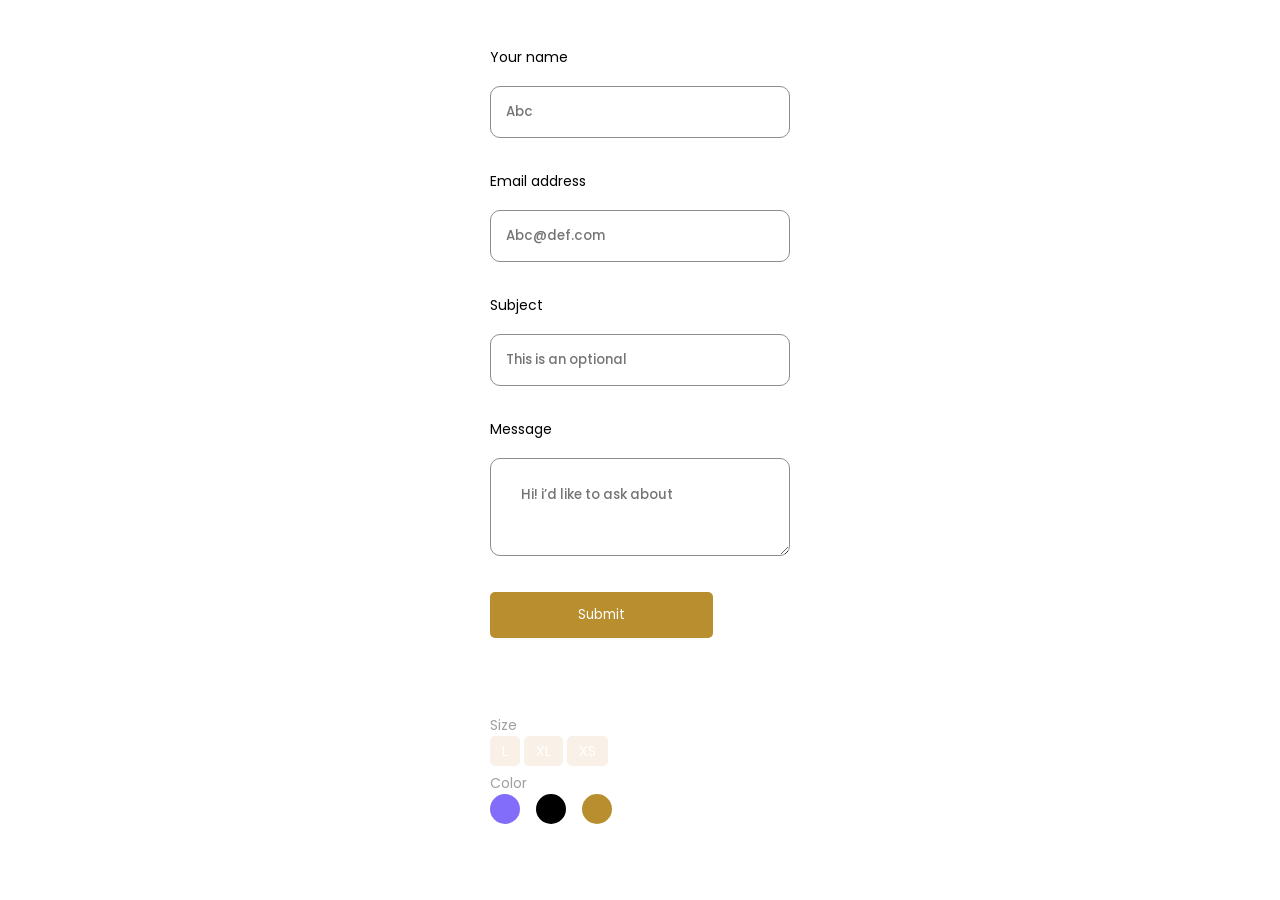
==== lesson_14/index.html @ 8ebf8ca2 "Add files via upload" ====
<!DOCTYPE html>
<html lang="en">
<head>
	<meta charset="UTF-8">
	<meta name="viewport" content="width=device-width, initial-scale=1.0">
	<title>lesson 13</title>
	<link rel="stylesheet" href="css/style.css">
	<link rel="stylesheet" href="css/nullstyle.css">
</head>
<body>
	<div class='wrapper'>
		<header class='header'>
		</header>
		<main class='page'>
			<div class='form__conteiner _conteiner'>
			<form action="#" class="form">
				<div class="menu_text">
					<label class="label_1" for="name_1">Your name</label>
					<input autocomplete="off" required id="name_1" name="form[]" type="text" placeholder="Abc" class="menu_item">
				</div>
				<div class="menu_text">
					<label class="label_1" for="name_1">Email address</label>
					<input autocomplete="off"  required id="name_1" name="form[]" type="email" placeholder="Abc@def.com" class="menu_item">
				</div>
				<div class="menu_text">
					<label class="label_1" for="name_1">Subject</label>
					<input autocomplete="off" required id="name_1" name="form[]" type="text" placeholder="This is an optional" class="menu_item">
				</div>
				<div class="menu_text">
					<label class="label_1" for="name_1">Message</label>
					<textarea class="menu_item menu_item_1" name="form[] " id="" placeholder="Hi! i’d like to ask about"></textarea>
				</div>
				<div class="menu_text">
					<button type="submit" class="button" name="form[]">Submit</button>
				</div>
			</form>
			<div class="form__color">
				<div class="body">
					<div class="size">
						<h1 class="size__titel">Size</h1>
						<div class="size__content">
								<input type="radio" name="group" id="btn1" class="radio-input">
								<input type="radio" name="group" id="btn2" class="radio-input">
								<input type="radio" name="group" id="btn3" class="radio-input">
								<div class="buttons">
									<label for="btn1" class="button-size l">L</label>
									<label for="btn2" class="button-size xl">XL</label>
									<label for="btn3" class="button-size xs">XS</label>
								</div>
						</div>
					</div>
					<div class="color">
						<h1 class="color__titel">Color</h1>
						<div class="color__content">
							<input type="radio" name="color" id="toggle-btn" class="hidden-radio">
							<input type="radio" name="color" id="toggle-btn_2" class="hidden-radio">
							<input type="radio" name="color" id="toggle-btn_3" class="hidden-radio">
							<div class="buttons">
								<label for="toggle-btn" class="button-label__purpel purpel"></label>
								<label for="toggle-btn_2" class="button-label__black black"></label>
								<label for="toggle-btn_3" class="button-label__golden golden"></label>
							</div>
						</div>
					</div>
				</div>
			</div>
			</div>
		</main>
		<footer class='footer'></footer>
	</div>
	
</body>
</html>
---- lesson_14/css/style.css ----
@import url(./fonts.css);

body {
	font-family: "Poppins", sans-serif;
	font-size: 14px;
	/* color: #ffffff; */
	/* background-color: #837a7a; */
}
._container {
	max-width: 1330px;
	margin: 0 auto;
	padding: 15px;
}
/* ?==================================================================================================================================================================================================================================================================================================================================================================================================== */

/* ?======page============================================================================================================================================================================================================================================================================================================================================================================================== */
.form {
	padding-top: 50px;
}
.label_1{
	display: block;
	text-align: left;
}
.menu_text {
	margin: 0 auto;
	width: 300px;
}
.menu_text:not(:last-child){
	margin-bottom: 36px;
}
.menu_item{
	display: block;
	margin-top: 22px;
	border-radius: 10px;
	border: 1px  solid #8d8d8d;
	padding: 15px;
	font-weight: 500;
	width: 100%;
}
.menu_item_1{
	padding:26px 0px 30px 30px;
}
.button{
	padding: 13px 88px;
	background-color: #B88E2F;
	color: #fff;
	border-radius: 5px;
	display: block;
}
.form__color {
	margin-top: 80px;
}

.body {}

.size {
	width: 300px;
	margin: 0 auto;
}
.size__content{
	display: flex;
}
.size__titel{
	text-align: left;
	color: #9f9f9f;
	margin-bottom: 12px;
}
.color__titel{
	text-align: left;
		color: #9f9f9f;
		margin-bottom: 12px;
}
.color {
	width: 300px;
	margin: 0 auto;
	margin-top: 18px;
}
.color__content{
	display: flex;
}
.purpel {
	
}

.black {
	width: 30px;
		height: 30px;
		border-radius: 50px 50px 50px 50px;
		background-color: #000;
		margin-right: 16px;
		margin-left: 16px;
}

.golden {
	width: 30px;
		height: 30px;
		border-radius: 50px 50px 50px 50px;
		background-color: #b88e2f;
}

.button-size {
	padding: 5px 12px;
	background-color: #F9F1E7;
	color: white;
	cursor: pointer;
	text-align: center;
	border-radius: 5px;
}
.radio-input {
	display: none;
}
.size__content:has(.radio-input:checked) .btn {
	background-color: #95a5a6;
}
.size__content:has(#btn1:checked) .l,
.size__content:has(#btn2:checked) .xl,
.size__content:has(#btn3:checked) .xs {
	background-color: #B88E2F;
	transition: all 0.3s ease 0s;
}
.hidden-radio {
	display: none;
}
.button-label__purpel {
	padding: 5px 15px;
	color: white;
	cursor: pointer;
	text-align: center;
	transition: background-color 0.3s;
	border-radius: 50%;
	background-color: #816dfa;
}
.button-label__black {
	padding: 5px 15px;
	color: white;
	cursor: pointer;
	text-align: center;
	transition: background-color 0.3s;
	border-radius: 50%;
			background-color: #000;
}
.button-label__golden {
	padding: 5px 15px;
	color: white;
	cursor: pointer;
	text-align: center;
	border-radius: 50%;
	background-color: #b88e2f;
}
.hidden-radio {
	display: none;
}
.color__content:has(#toggle-btn:checked) .purpel,
.color__content:has(#toggle-btn_2:checked) .black,
.color__content:has(#toggle-btn_3:checked) .golden {
	border: 3px solid #6fff00;
	transition: all 0.3s ease 0s;
}
---- lesson_14/css/nullstyle.css ----
* {
  padding: 0px;
  margin: 0px;
  border: 0px;
}

*, *:before, *:after {
  -webkit-box-sizing: border-box;
  box-sizing: border-box;
}

:focus, :active {
  outline: none;
}

a:focus, a:active {
  outline: none;
}

nav, footer, header, aside {
  display: block;
}

html, body {
  height: 100%;
  width: 100%;
  font-size: 100%;
  line-height: 1;
  font-size: 14px;
  -ms-text-size-adjust: 100%;
  -moz-text-size-adjust: 100%;
  -webkit-text-size-adjust: 100%;
}

input, button, textarea {
  font-family: inherit;
}

input::-ms-clear {
  display: none;
}

button {
  cursor: pointer;
}

button::-moz-focus-inner {
  padding: 0;
  border: 0;
}

a, a:visited {
  text-decoration: none;
}

a:hover {
  text-decoration: none;
}

ul li {
  list-style: none;
}

img {
  vertical-align: top;
}

h1, h2, h3, h4, h5, h6 {
  font-size: inherit;
  font-weight: 400;
}
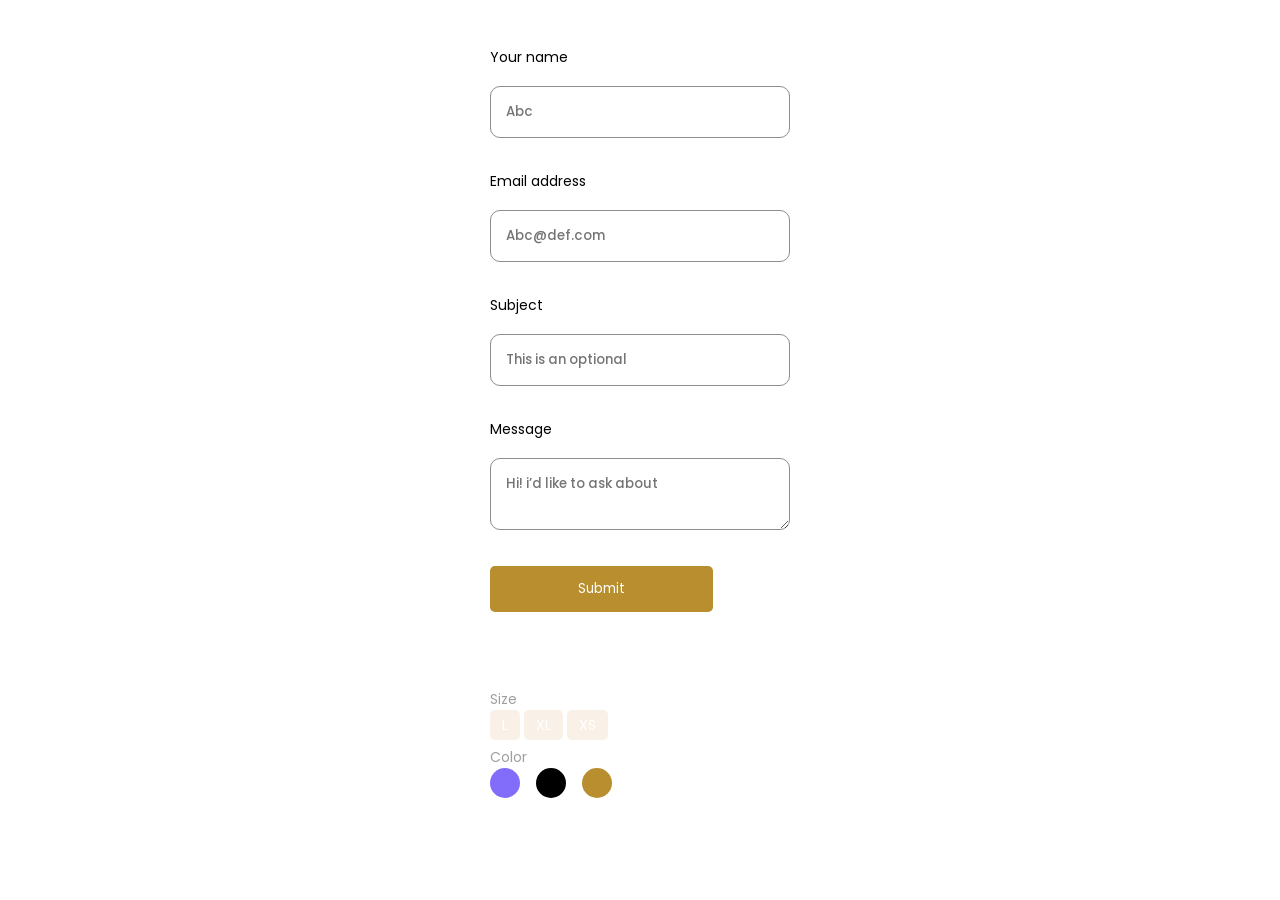
==== commit 7bf688d0: "Add files via upload" ====
--- a/lesson_14/index.html
+++ b/lesson_14/index.html
@@ -3,7 +3,7 @@
 <head>
 	<meta charset="UTF-8">
 	<meta name="viewport" content="width=device-width, initial-scale=1.0">
-	<title>lesson 13</title>
+	<title>lesson 14</title>
 	<link rel="stylesheet" href="css/style.css">
 	<link rel="stylesheet" href="css/nullstyle.css">
 </head>
@@ -19,16 +19,16 @@
 					<input autocomplete="off" required id="name_1" name="form[]" type="text" placeholder="Abc" class="menu_item">
 				</div>
 				<div class="menu_text">
-					<label class="label_1" for="name_1">Email address</label>
-					<input autocomplete="off"  required id="name_1" name="form[]" type="email" placeholder="Abc@def.com" class="menu_item">
+					<label class="label_1" for="name_2">Email address</label>
+					<input autocomplete="off"  required id="name_2" name="form[]" type="email" placeholder="Abc@def.com" class="menu_item">
 				</div>
 				<div class="menu_text">
-					<label class="label_1" for="name_1">Subject</label>
-					<input autocomplete="off" required id="name_1" name="form[]" type="text" placeholder="This is an optional" class="menu_item">
+					<label class="label_1" for="name_3">Subject</label>
+					<input autocomplete="off" required id="name_3" name="form[]" type="text" placeholder="This is an optional" class="menu_item">
 				</div>
 				<div class="menu_text">
-					<label class="label_1" for="name_1">Message</label>
-					<textarea class="menu_item menu_item_1" name="form[] " id="" placeholder="Hi! i’d like to ask about"></textarea>
+					<label class="label_1" for="name_4">Message</label>
+					<textarea class="menu_item menu_item_4" name="form[] " id="name_4" placeholder="Hi! i’d like to ask about"></textarea>
 				</div>
 				<div class="menu_text">
 					<button type="submit" class="button" name="form[]">Submit</button>
